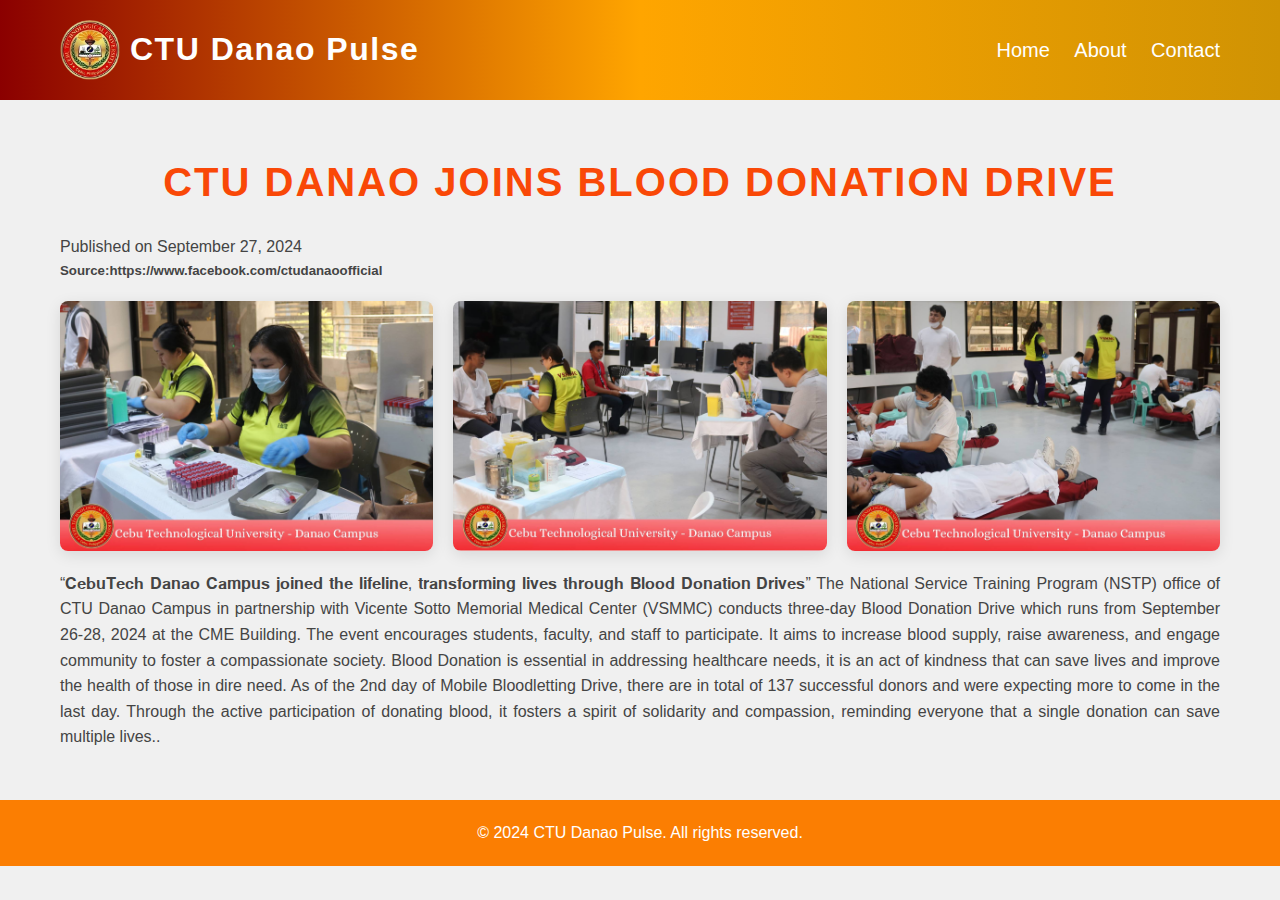
==== Article Webpage/article2.html @ dff53dbb "Add files via upload" ====
<!DOCTYPE html>
<html lang="en">

<head>
    <meta charset="UTF-8">
    <meta name="viewport" content="width=device-width, initial-scale=1.0">
    <meta http-equiv="X-UA-Compatible" content="IE=edge">
    <title>Article 2</title>
    <link rel="icon" href="images/danao logo.png" type="image/png">
    <link rel="stylesheet" href="styles.css">
</head>

<body>
    <!-- Header -->
    <header>
        <nav>
            <div class="logo-container">
                <img src="images/danao logo.png" alt="CTU Logo" class="ctu-logo"> 
                <h1 class="logo-text">CTU Danao Pulse</h1>
            </div>
            <ul class="nav-links">
                <li><a href="index.html">Home</a></li>
                <li><a href="#about">About</a></li>
                <li><a href="#contact">Contact</a></li>
            </ul>
        </nav>
    </header>

    <!-- Main article-->
    <main>
        <article class="article-container">
            <h2 class="article-title">CTU Danao Joins Blood Donation Drive</h2>
            <p class="article-date">Published on September 27, 2024</p>
            <h5>Source:https://www.facebook.com/ctudanaoofficial</h5>
            <div class="image-gallery">
                <img src="images/image2.jpg" alt="Gallery Image 1">
                <img src="images/image2.1.jpg" alt="Gallery Image 2">
                <img src="images/image2.2.jpg" alt="Gallery Image 3">
               
            </div>
            
            <section class="article-content">
                <p>“𝐂𝐞𝐛𝐮𝐓𝐞𝐜𝐡 𝐃𝐚𝐧𝐚𝐨 𝐂𝐚𝐦𝐩𝐮𝐬 𝐣𝐨𝐢𝐧𝐞𝐝 𝐭𝐡𝐞 𝐥𝐢𝐟𝐞𝐥𝐢𝐧𝐞, 𝐭𝐫𝐚𝐧𝐬𝐟𝐨𝐫𝐦𝐢𝐧𝐠 𝐥𝐢𝐯𝐞𝐬 𝐭𝐡𝐫𝐨𝐮𝐠𝐡 𝐁𝐥𝐨𝐨𝐝 𝐃𝐨𝐧𝐚𝐭𝐢𝐨𝐧 𝐃𝐫𝐢𝐯𝐞𝐬”
                    The National Service Training Program (NSTP) office of CTU Danao Campus in partnership with Vicente Sotto Memorial
                     Medical Center (VSMMC) conducts three-day Blood Donation Drive which runs from September 26-28, 2024 at the CME Building. The event encourages students, faculty, and staff to participate. It aims to increase blood supply, raise awareness, and engage community to foster a compassionate society. 
                    Blood Donation is essential in addressing healthcare needs, it is an act of kindness that can save lives and improve the health of those in dire need. As of the 2nd day of Mobile Bloodletting Drive, there are in total of 137 successful donors and were expecting more to come in the last day. 
                    Through the active participation of donating blood, it fosters a spirit of solidarity and compassion, reminding everyone that a single donation can save multiple lives..</p>
                
                
            </section>
        </article>
    </main>

    <!-- Footer -->
    <footer>
    &copy; 2024 CTU Danao Pulse. All rights reserved.
    </footer>
</body>

</html>
---- Article Webpage/styles.css ----
* {
    margin: 0;
    padding: 0;
    box-sizing: border-box;
}

body {
    font-family: 'Poppins', sans-serif;
    background-color: #f0f0f0;
    color: #444;
    line-height: 1.6;
}

/* Header */
header {
    background: linear-gradient(to right, darkred, orange, rgb(208, 147, 3));

    color: white;
    padding: 20px 0;
}

nav {
    display: flex;
    justify-content: space-between;
    align-items: center;
    max-width: 1200px;
    margin: 0 auto;
    padding: 0 20px;
}

.logo-container {
    display: flex;
    align-items: center;
}

.ctu-logo {
    width: 60px; 
    height: auto;
    margin-right: 10px; 
}

.logo-text {
    font-size: 2rem;
    font-weight: bold;
    letter-spacing: 1.5px;
}

.nav-links {
    list-style: none;
}

.nav-links li {
    display: inline-block;
    margin-left: 20px;
}

.nav-links a {
    color: white;
    text-decoration: none;
    font-weight: 800s;
    font-size: 20px;
    transition: color 0.3s ease;
}

.nav-links a:hover {
    color: #cd4400;
}
/* Sign Up section styles */
.signup-section {
    display: flex;
    justify-content: center;
    align-items: center;
    min-height: 100vh; /* Ensures section takes full height of viewport */
}

.signup-container {
    background-color: rgba(255, 255, 255, 0.9); /* Slightly transparent white */
    padding: 40px;
    border-radius: 12px;
    box-shadow: 0 10px 30px rgba(0, 0, 0, 0.1);
    width: 400px;
    max-width: 100%;
    text-align: center;
}

.signup-title {
    font-size: 2rem;
    color: #333;
    margin-bottom: 20px;
    font-family: 'Poppins', sans-serif;
}

.signup-form .input-group {
    position: relative;
    margin-bottom: 20px;
}

.signup-form .input-group .icon {
    position: absolute;
    left: 10px;
    top: 50%;
    transform: translateY(-50%);
    color: #ff5500;
}

.signup-form input {
    width: 100%;
    padding: 12px 40px;
    margin: 10px 0;
    border: 1px solid #ccc;
    border-radius: 30px;
    font-size: 1rem;
    background-color: #f9f9f9;
    transition: border 0.3s ease;
}

.signup-form input:focus {
    border-color: #ff5500;
    outline: none;
}

.signup-btn {
    width: 100%;
    padding: 12px;
    background-color: #ff5500;
    color: white;
    border: none;
    border-radius: 30px;
    cursor: pointer;
    font-size: 1.2rem;
    font-family: 'Poppins', sans-serif;
    transition: background-color 0.3s ease;
}

.signup-btn:hover {
    background-color: #d0451b;
}

/* Responsive input field adjustments */
@media (max-width: 600px) {
    .signup-container {
        padding: 30px;
        width: 90%;
    }
    
    .signup-title {
        font-size: 1.5rem;
    }

    .signup-form input {
        padding: 12px 30px;
    }
}


/* Main section */
main {
    max-width: 1200px;
    margin: 50px auto;
    padding: 0 20px;
}

.section-title {
    text-align: center;
    font-size: 3rem;
    margin-bottom: 50px;
    color: #fd5000;
}

/* Article Grid */
.article-grid {
    display: grid;
    grid-template-columns: repeat(auto-fit, minmax(280px, 1fr));
    gap: 30px;
}

.article-item {
    height:auto;
    background-color: white;
    border-radius: 10px;
    overflow: hidden;
    box-shadow: 0 8px 20px rgba(0, 0, 0, 0.1);
    transition: transform 0.3s ease, box-shadow 0.3s ease;
}

.article-item:hover {
    transform: translateY(-10px);
    box-shadow: 0 12px 24px rgba(0, 0, 0, 0.2);
}

/* article image */
.article-img {
    width: 100%;           
    height: 200px;          
    object-fit: cover;      
    border-radius: 8px 8px 0 0; 
}

/* Article Image */
.article-image {
    max-width: 800px;  
    width: 100%;           
    height: auto;        
    margin: 20px auto;     
    display: block; 
    object-fit: cover;        
    border-radius: 8px;    
}
/* article title */
.article-title {
    font-family: 'Poppins', sans-serif; 
    font-size: 2.5rem; 
    color: #f94807; 
    text-align: center; 
    font-weight: bold;
    letter-spacing: 2px; 
    margin-bottom: 20px;
    text-transform: uppercase; 
    
}

.article-title:hover {
    color: #ffbf00; 
   transition: all 0.3s ease-in-out; 
}

.article-topic {
    font-size: 1.5rem;
    padding: 20px;
    color: #000000;
    background-color: #ffd700;
    text-align: center;
}

.article-snippet {
    padding: 20px;
    text-align: justify;
    color: #000000;
}

.article-item:hover .article-topic {
    color: white;
    background-color: #ff5500;
}
.article-link {
    text-decoration: none;
}

p {
    text-align: justify;
}
/* Image Gallery */
.image-gallery {
    display: grid;
    grid-template-columns: repeat(auto-fit, minmax(200px, 1fr)); 
    gap: 20px;
    margin: 20px 0;
}

.image-gallery img {
    width: 100%;
    height: 250px;              
    object-fit: cover;       
    border-radius: 8px;
    box-shadow: 0 4px 15px rgba(0, 0, 0, 0.1);
    transition: transform 0.3s ease, box-shadow 0.3s ease;
}

.image-gallery img:hover {
    transform: scale(1.05);
    box-shadow: 0 8px 20px rgba(0, 0, 0, 0.2);
}

/* Footer */
footer {
    text-align: center;
    padding: 20px;
    background-color: #fb7e02;
    color: white;
    margin-top: 50px;
}
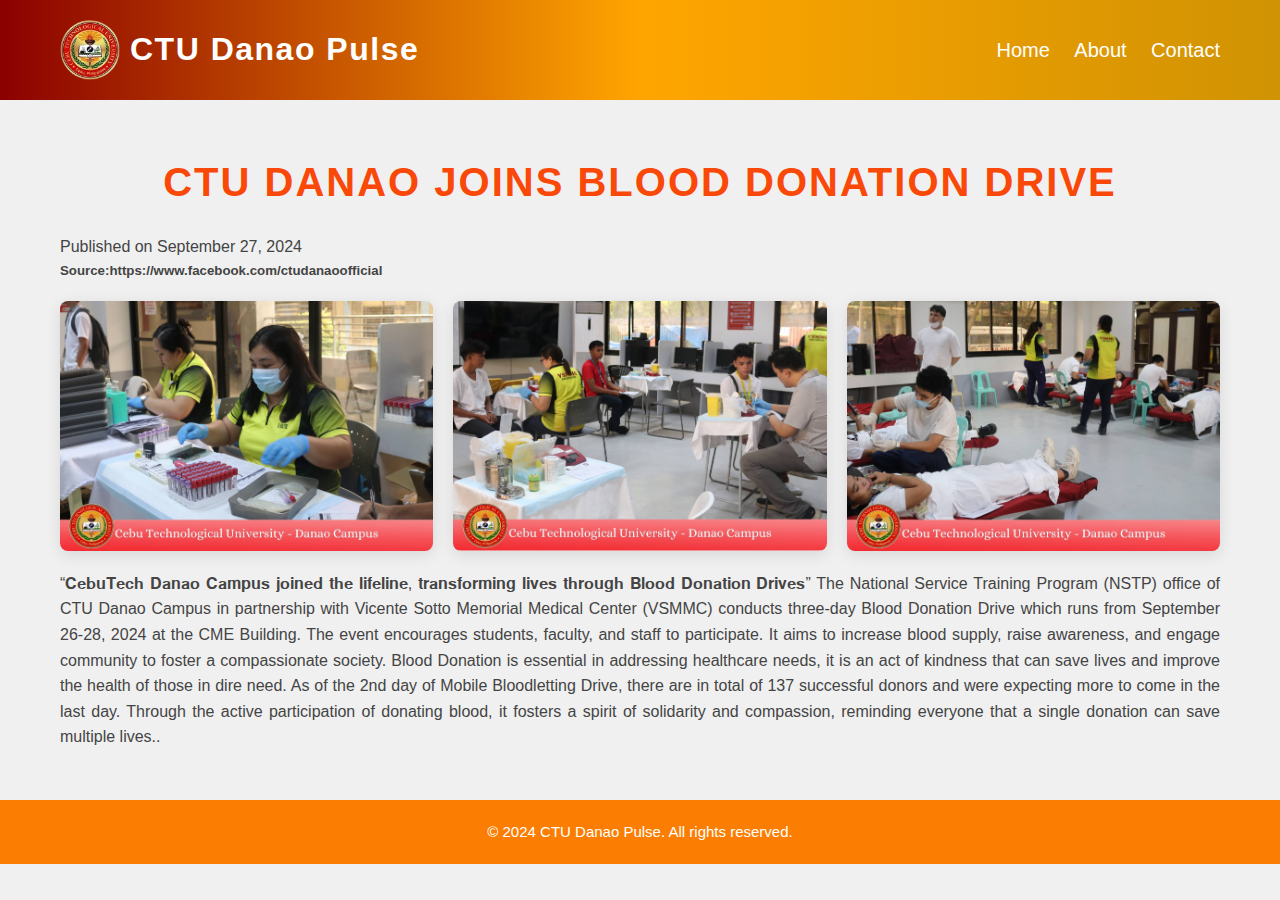
==== commit 1b37cf0d: "article2.html" ====
--- a/Article Webpage/article2.html
+++ b/Article Webpage/article2.html
@@ -20,7 +20,7 @@
             </div>
             <ul class="nav-links">
                 <li><a href="index.html">Home</a></li>
-                <li><a href="#about">About</a></li>
+                <li><a href="#about.html">About</a></li>
                 <li><a href="#contact">Contact</a></li>
             </ul>
         </nav>
--- a/Article Webpage/styles.css
+++ b/Article Webpage/styles.css
@@ -66,16 +66,16 @@
 .nav-links a:hover {
     color: #cd4400;
 }
-/* Sign Up section styles */
+/* Sign Up section */
 .signup-section {
     display: flex;
     justify-content: center;
     align-items: center;
-    min-height: 100vh; /* Ensures section takes full height of viewport */
+    min-height: 100vh; 
 }
 
 .signup-container {
-    background-color: rgba(255, 255, 255, 0.9); /* Slightly transparent white */
+    background-color: rgba(255, 255, 255, 0.9); 
     padding: 40px;
     border-radius: 12px;
     box-shadow: 0 10px 30px rgba(0, 0, 0, 0.1);
@@ -137,7 +137,7 @@
     background-color: #d0451b;
 }
 
-/* Responsive input field adjustments */
+
 @media (max-width: 600px) {
     .signup-container {
         padding: 30px;
@@ -275,6 +275,7 @@
 /* Footer */
 footer {
     text-align: center;
+    font-size: 15px;
     padding: 20px;
     background-color: #fb7e02;
     color: white;
